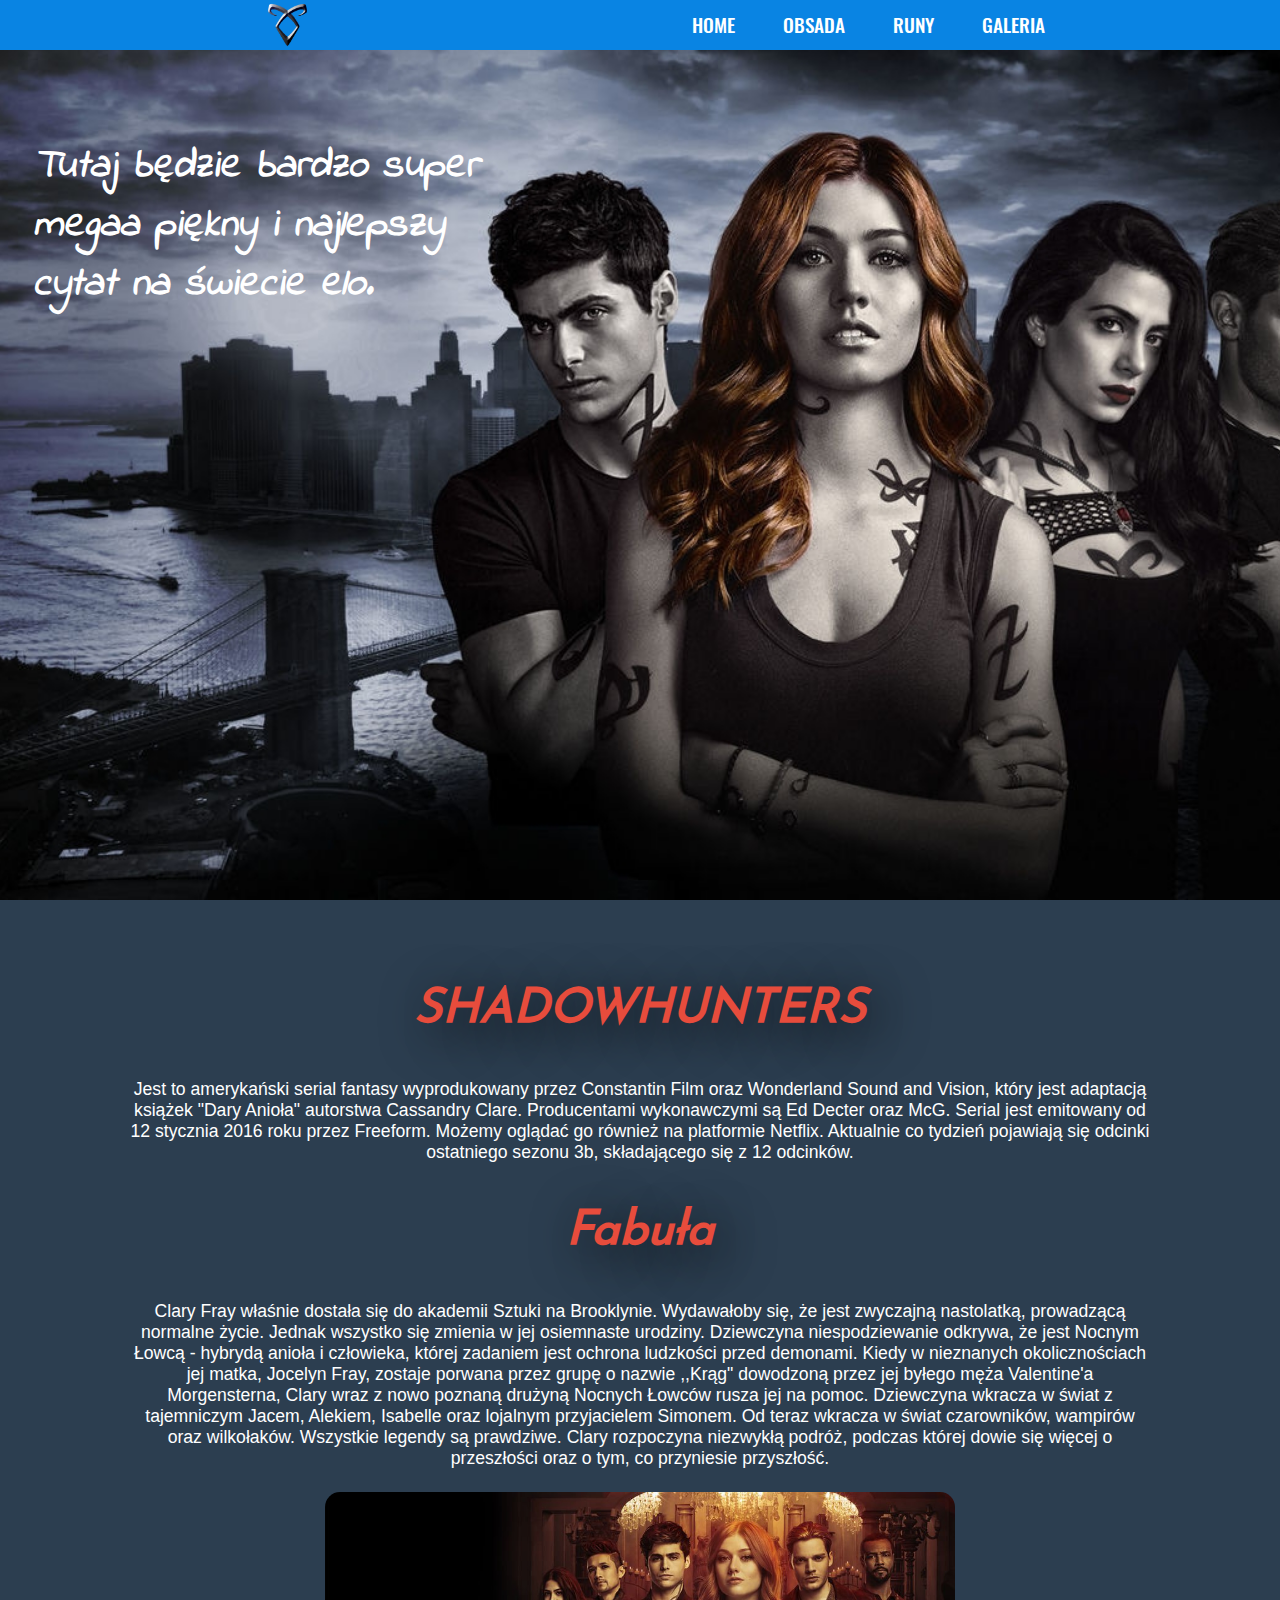
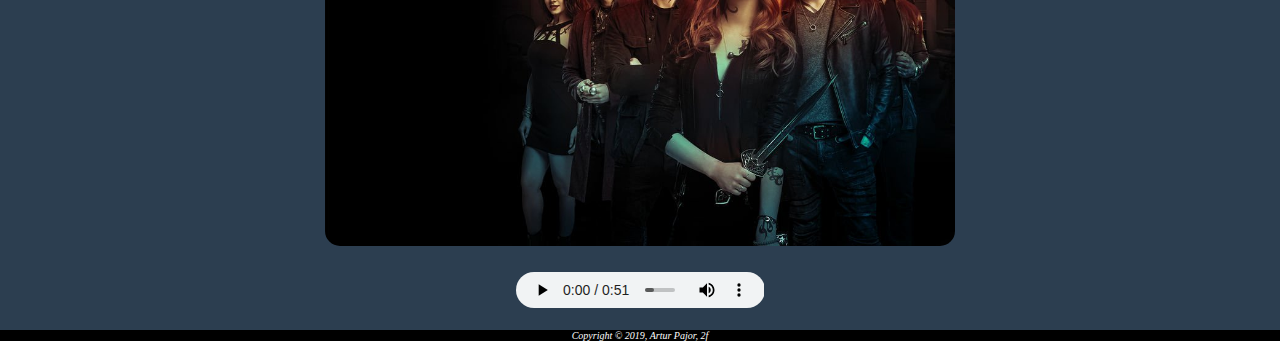
==== index.html @ 55b1897b "Add new files" ====
<!DOCTYPE html>
<html lang="pl-PL">
   
    <head>
        <meta charset="UTF-8"/>
        <meta name="Author" content="Artur Pajor"/>
        <title>Shadowhunters</title>
        <link rel="stylesheet" href="STYLE/style.css"/>
        <link rel="stylesheet" href="STYLE/menu.css"/>
        <meta name="viewport" content="width=device-width, user-scalable=no, initial-scale=1.0, maximum-scale=1.0, minimum-scale=1.0"/>
        <link rel="icon" href="IMG/favicon.ico"/>
        <script src="https://code.jquery.com/jquery-3.3.1.min.js"></script>
    </head>

    <body>
        <header>
            <span class="logo">
                <a href="index.html"><img src="IMG/logo.png" alt="logo"/></a>
            </span>
            <input type="checkbox" id="nav-btn" class="nav-btn"/>
            <nav>
                <ul>
                    <li><a href="index.html" onclick='unChecked()'>Home</a></li>
                    <li><a href="obsada.html" onclick='unChecked()'>Obsada</a></li>
                    <li><a href="runy.html" onclick='unChecked()'>Runy</a></li>
                    <li><a href="galeria.html" onclick='unChecked()'>Galeria</a></li>
                </ul>

            </nav>
            <label for="nav-btn" class="nav-btn-label">
                <span>
                
                </span>
            </label>
        </header>      
        
        <main>
            <section id="home">
                <h1><span>Tutaj będzie bardzo super</span> <span>megaa piękny i najlepszy</span> cytat na świecie elo.</h1>                 
            </section>
            
            <section id="content">
                <h2>SHADOWHUNTERS</h2>
                <p class="hometekst">
                    Jest to amerykański serial fantasy wyprodukowany przez Constantin Film oraz Wonderland Sound and Vision, który jest adaptacją książek "Dary Anioła" autorstwa Cassandry Clare.
                    Producentami wykonawczymi są Ed Decter oraz McG. Serial jest emitowany od 12 stycznia 2016 roku przez Freeform. Możemy oglądać go również na platformie Netflix.
                    Aktualnie co tydzień pojawiają się odcinki ostatniego sezonu 3b, składającego się z 12 odcinków.
                </p>
                <h3>Fabuła</h3>
                <p class="hometekst">
                    Clary Fray właśnie dostała się do akademii Sztuki na Brooklynie. Wydawałoby się, że jest zwyczajną nastolatką, prowadzącą normalne życie. Jednak wszystko się zmienia w jej osiemnaste urodziny. Dziewczyna niespodziewanie odkrywa, że jest Nocnym Łowcą - hybrydą anioła i człowieka, której zadaniem jest ochrona ludzkości przed demonami. Kiedy w nieznanych okolicznościach jej matka, Jocelyn Fray, zostaje porwana przez grupę o nazwie ,,Krąg" dowodzoną przez jej byłego męża Valentine'a Morgensterna, Clary wraz z nowo poznaną drużyną Nocnych Łowców rusza jej na pomoc. Dziewczyna wkracza w świat z tajemniczym Jacem, Alekiem, Isabelle oraz lojalnym przyjacielem Simonem. Od teraz wkracza w świat czarowników, wampirów oraz wilkołaków. Wszystkie legendy są prawdziwe. Clary rozpoczyna niezwykłą podróż, podczas której dowie się więcej o przeszłości oraz o tym, co przyniesie przyszłość.
                </p>
                <figure class="homejpg"><img src="IMG/home.jpg" alt="home" class="jpghome"/></figure>
                <audio controls>
                    <source src="Audio/Audio.mp3" type='audio/mpeg'>
                </audio>
            </section>
        </main>
        
        <footer>
            <p>Copyright <span id="copy">&copy;</span> 2019, Artur Pajor, 2f</p>
        </footer>
        
<script>
    
    const navBtn = document.getElementById("nav-btn");
    
    function unChecked(){
        if(navBtn.checked==true)
        navBtn.checked = false;
    }
    
    $(document).ready(function()
                              {
        
        $(document).scroll(function()
        {
            var scrollval = $(document).scrollTop()/100;
            var $scrollValue = 1 - $(document).scrollTop()/500;
            $('.home-box').css('opacity', $scrollValue);
            
        });

        $('')
        
    });
    
</script>
    </body>

</html>
---- STYLE/style.css ----
html{
    scroll-behavior: smooth;
}

*{
    padding: 0;
    margin: 0 auto;
    box-sizing: border-box;
}

@font-face{
    font-family: 'IndieFlower';
    src: url("FONTY/IndieFlower.ttf");
}

@font-face{
    font-family: ('RobotoCondensed');
    src: url("FONTY/RobotoCondensed-Regular.ttf");
}

@font-face{
    font-family: 'JosefinSans';
    src: url("FONTY/JosefinSans-Regular.ttf");
}

body{
    
}

@media screen and (min-width: 1025px){
    
    main #home h1{
        top: 25%;
        left: 20%;
        transform: translate(-50%, -50%);
        font-size: 250%;
    }
    
    main #home h1 span::after{
        content: '\A';
        white-space: pre;
    }
    
    #home h2{
        font-size: 700%;
        top: 25%;
        left: 20%;
        transform: translate(-50%, -50%);
    }
    
    #content h2{
        font-size: 300%;
    }
    
    #content h3{
        font-size: 300%;
    }
    
    .hometekst{
        font-size: 110%;
    }
    
    .jpghome{
        width: 70vh;
    }
    
    audio{
        padding-bottom: 2vh;
        padding-right: 2%;
        padding-left: 2%;
    }
    
}


@media screen and (max-width: 1024px){
    main #home h1{
        top: 85%;
        left: 70%;
        transform: translate(-50%, -50%);
        width: 55%;
    }
    
    #home h2{
        font-size: 260%;
        top: 80%;
        left: 72.5%;
        transform: translate(-50%, -50%);
    }
    
    #content h2{
        font-size: 180%;
    }
    
    #content h3{
        font-size: 180%;
    }
    
    .hometekst{
        font-size: 70%;
    }
    
    .jpghome{
        width: 45vh;
    }
    
    audio{
        display: none;
    }
}


main #home{
    background: url("IMG/stronaglowna.jpg");
    background-repeat: no-repeat;
    background-size: cover;
    background-position: 60%; 
    position: fixed;
    top: 0;
    bottom: 0;
    height: 100vh;
    width: 100%;
    z-index: 1;
}

#home h1{
    position: absolute;
    color: white;
    font-family: 'IndieFlower';
    font-style: italic;
}

#home h2{
    position: absolute;
    color: white;
    font-family: 'JosefinSans', sans-serif;
    text-shadow: 10px 10px 50px black;
}

main #content{
    z-index: 2;
    background-color: #2c3e50; 
    margin-top: 100vh;
    padding-top: 50px; 
    position: relative;
    height: auto;
    width: 100%;
    text-align: center;
}

.homejpg{
    padding-top: 2.5vh;
    padding-bottom: 2.5vh;
}

.jpghome{
    height: auto;
    border-radius: 15px;
}

#content h2{
    color: #e74c3c;
    padding-top: 4vh;
    font-family: 'JosefinSans', sans-serif;
    font-style: italic;
    text-shadow: 10px 10px 50px black;
    text-align: center;
}

#content h3{
    color: #e74c3c;
    padding-top: 5vh;
    font-family: 'JosefinSans', sans-serif;
    font-style: italic;
    text-shadow: 10px 10px 50px black;
    text-align: center;
}

#content p{
    color: white;
    font-family: 'RobotoCondensed', sans-serif;
    padding-top: 5vh;
    text-align: center;
    margin-left: 10%;
    margin-right: 10%;
}

footer{
    background-color: black;
    z-index: 99;
    position: relative;
    color: white;
    text-align: center;
    font-style: italic;
    font-size: 10px;
}
---- STYLE/menu.css ----
@font-face{
    font-family: 'Oswald';
    src: url("FONTY/Oswald-Regular.ttf");
}

:root{
    --nav-bg:rgba(9, 132, 227,1);
}

header{
    background:var(--nav-bg);
    text-align: center;
    position: fixed;
    width: 100%;
    z-index: 999;
    top: 0;
    bottom: 0;
    height: 50px;
}
.logo{
    display: flex;
    align-items: center;
    justify-content: center;
    font-size: 25px;
    height: 50px;
    font-weight: 700;
    color: white;
}
.logo img{
    margin: 5px 5px;
    height: 50px;
    margin-top: 10px;
}
.nav-btn{
    display: none !important;
}
.nav-btn-label{
    position: absolute;
    top: 0;
    left: 0;
    margin-left: 1em;
    height: 100%;
    display: flex;
    align-items: center;
    cursor: pointer;
}
.nav-btn-label span{
    transition: .1s ease;
}
.nav-btn-label span,
.nav-btn-label span::before,
.nav-btn-label span::after{
    display: block;
    background: white;
    height: 2px;
    width: 2em;
    border-radius: 2px;
    position: relative;
}
.nav-btn-label span::before,
.nav-btn-label span::after{
    content: "";
    position: absolute;
    transition: transform .3s ease;
}
.nav-btn-label span::before{
    bottom: 7px;
}
.nav-btn-label span::after{
    top: 7px;
}
.nav-btn:checked ~ .nav-btn-label span{
    
    background: none;
    margin: auto;
}
.nav-btn:checked ~ .nav-btn-label span::before{
    transform: translateY(7px) rotate(45deg);

}
.nav-btn:checked ~ .nav-btn-label span::after{
    transform: translateY(-7px) rotate(-45deg);
}
nav{
    position: absolute;
    text-align: left;
    top: 100%;
    left: 0%;
    background: var(--nav-bg);
    width: 100%;
    transform: scale(1,0);
    transform-origin: top;
    transition: transform .4s ease-in-out;
}
nav ul{
    margin: 0;
    padding: 0;
    list-style: none;
    
    
}
nav li{
    margin-bottom: 1em;
}
nav a{
    color: white;
    font-family: 'Oswald';
    line-height: 50px;
    text-decoration: none;
    font-size: 1.2rem;
    text-transform: uppercase;
    opacity: 0;
    transition: opacity .15s ease-in-out;

}
nav a:hover{
    color: #48dbfb;
    
}
.nav-btn:checked ~ nav{
    transform: scale(1,1);
}
.nav-btn:checked ~ nav a{
    opacity: 1;
    transition: opacity .25s ease-in-out .25s;
}

.home-box{
    width: 90%;
    margin: auto auto;
    height: 80%;
    top: calc(50% + 25px);
    left: 50%;
    max-height: 1000px;
    max-width: 1000px;
    transform: translate(-50%,-50%);
    display: grid;
    position: absolute;
    grid-template-columns: 1fr 1fr 1fr;
    grid-template-rows: 1fr 1fr 1fr;
    grid-gap: 1em;
}

.home-div{
    background: rgba(0,0,0,.7);
    border-radius: .5em;
    padding: 1em;
   
}

#home-div1{
    grid-column: 1/4;
    background-position: center;
    background-repeat: no-repeat;
    background-size: cover;
}

#home-div2{
    grid-column: 1/3;
}
#home-div3{
    grid-row: 2/4;
    grid-column: 3/4;
}


#home-div5{
    display: grid;
    background: transparent;
    grid-template-columns: 1fr 1fr;
    grid-template-rows: 1fr 1fr;
    grid-gap: 1em;
    padding: 0;
    
}
.miniDiv{
    background: rgba(0,0,0,.7);
    border-radius: .5em;
    padding: 1em;
    
}

@media screen and (min-width: 1025px){
    .nav-btn-label{
        display: none;
    }

    header{
        display: grid;
        grid-template-columns: 1fr auto minmax(600px, 3fr) 1fr;
    }

    .logo{
        grid-column: 2 / 3;
    }
    nav{
        all: unset;
        grid-column: 3 / 4;
        display: flex;
        justify-content: flex-end;
        align-items: center;
    }
    nav ul{
        display: flex;
        justify-content: flex-end;
    }

    nav li{
        margin-left: 3em;
        margin-bottom: 0;
    }
    nav a{
        opacity: 1;
        position: relative;
    }

    nav a::before{
        content: "";
        display: block;
        height: 5px;
        background: #48dbfb;
        position: absolute;
        top: -0.75em;
        left: 0;
        right: 0;
        transform: scale(0,1);
        transition: transform ease-in-out .25s;
        color: red;
    }
    nav a:hover::before{
        transform: scale(1,1);
    }
    
    main #home h1{
        top: 25%;
        left: 20%;
        transform: translate(-50%, -50%);
        font-size: 250%;
    }
    
    main #home h1 span::after{
        content: '\A';
        white-space: pre;
    }
    

}


@media screen and (max-width: 1024px){
    nav{
        position: absolute;
        text-align: center;
        top: 100%;
        left: 0%;
        height: calc(100vh - 50px);
        background: var(--nav-bg);
        width: 100%;
        transform: scale(1,0);
        transform-origin: top;
        display: flex;
        align-items: center;
        justify-content: center;
        transition: transform .4s ease-in-out;
    }

    nav ul{      
        align-items: center;
        width: 100%;
        height: 400px;
        padding-top: 50px;
    }
    nav a{
        width: 100%;
        display: block;
        height: 50px;
    }
    
    
    .home-box{

    grid-template-columns: 1fr 1fr;
    grid-template-rows: 1fr 1fr 1fr 1fr;
    grid-gap: .75em;
    width: 95%;
    }

    .home-div{
        
        border-radius: .5em;
        padding: 1em;

    }

    #home-div1, #home-div2{
        grid-column: 1/3;
    }

    #home-div3{
        grid-row: 3/5;
        grid-column: 2/3;
    }


    #home-div5{
        display: grid;
        background: transparent;
        grid-template-columns: 1fr 1fr;
        grid-template-rows: 1fr 1fr;
        grid-gap: .75em;
        padding: 0;
    }
    .miniDiv{
    
        border-radius: .5em;
        padding: 1em;

    }
    
    main #home h1{
        top: 85%;
        left: 70%;
        transform: translate(-50%, -50%);
        width: 55%;
    }
}
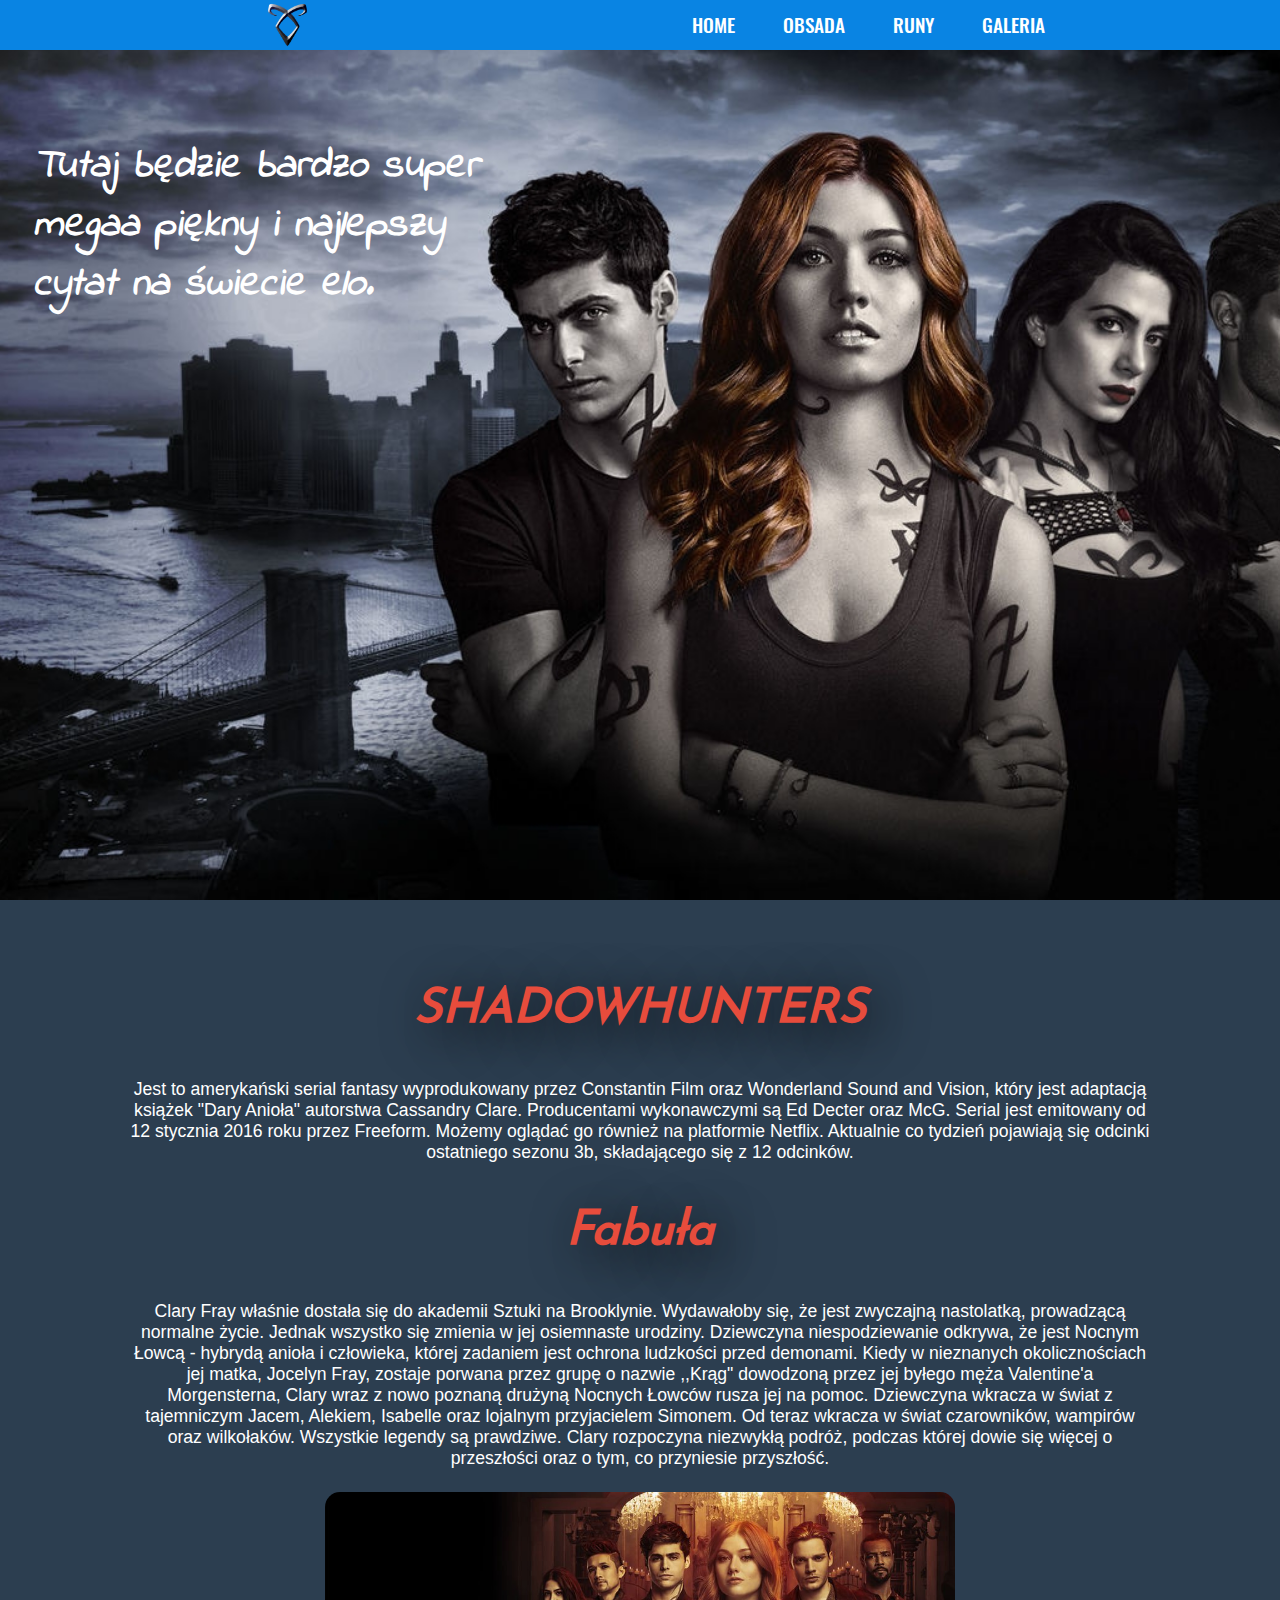
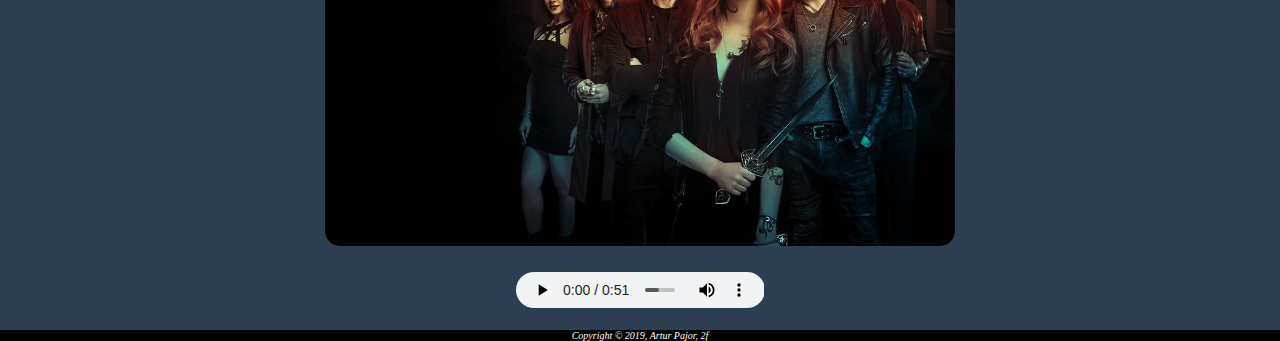
==== commit 77af41ed: "Update index.html" ====
--- a/index.html
+++ b/index.html
@@ -73,19 +73,8 @@
     $(document).ready(function()
                               {
         
-        $(document).scroll(function()
-        {
-            var scrollval = $(document).scrollTop()/100;
-            var $scrollValue = 1 - $(document).scrollTop()/500;
-            $('.home-box').css('opacity', $scrollValue);
-            
-        });
-
-        $('')
-        
-    });
     
 </script>
     </body>
 
-</html>+</html>
--- a/STYLE/menu.css
+++ b/STYLE/menu.css
@@ -3,12 +3,8 @@
     src: url("FONTY/Oswald-Regular.ttf");
 }
 
-:root{
-    --nav-bg:rgba(9, 132, 227,1);
-}
-
 header{
-    background:var(--nav-bg);
+    background: #0984E3;
     text-align: center;
     position: fixed;
     width: 100%;
@@ -86,7 +82,7 @@
     text-align: left;
     top: 100%;
     left: 0%;
-    background: var(--nav-bg);
+    background: #0984E3;
     width: 100%;
     transform: scale(1,0);
     transform-origin: top;
@@ -254,7 +250,7 @@
         top: 100%;
         left: 0%;
         height: calc(100vh - 50px);
-        background: var(--nav-bg);
+        background: #0984E3;
         width: 100%;
         transform: scale(1,0);
         transform-origin: top;
@@ -323,4 +319,4 @@
         transform: translate(-50%, -50%);
         width: 55%;
     }
-}+}
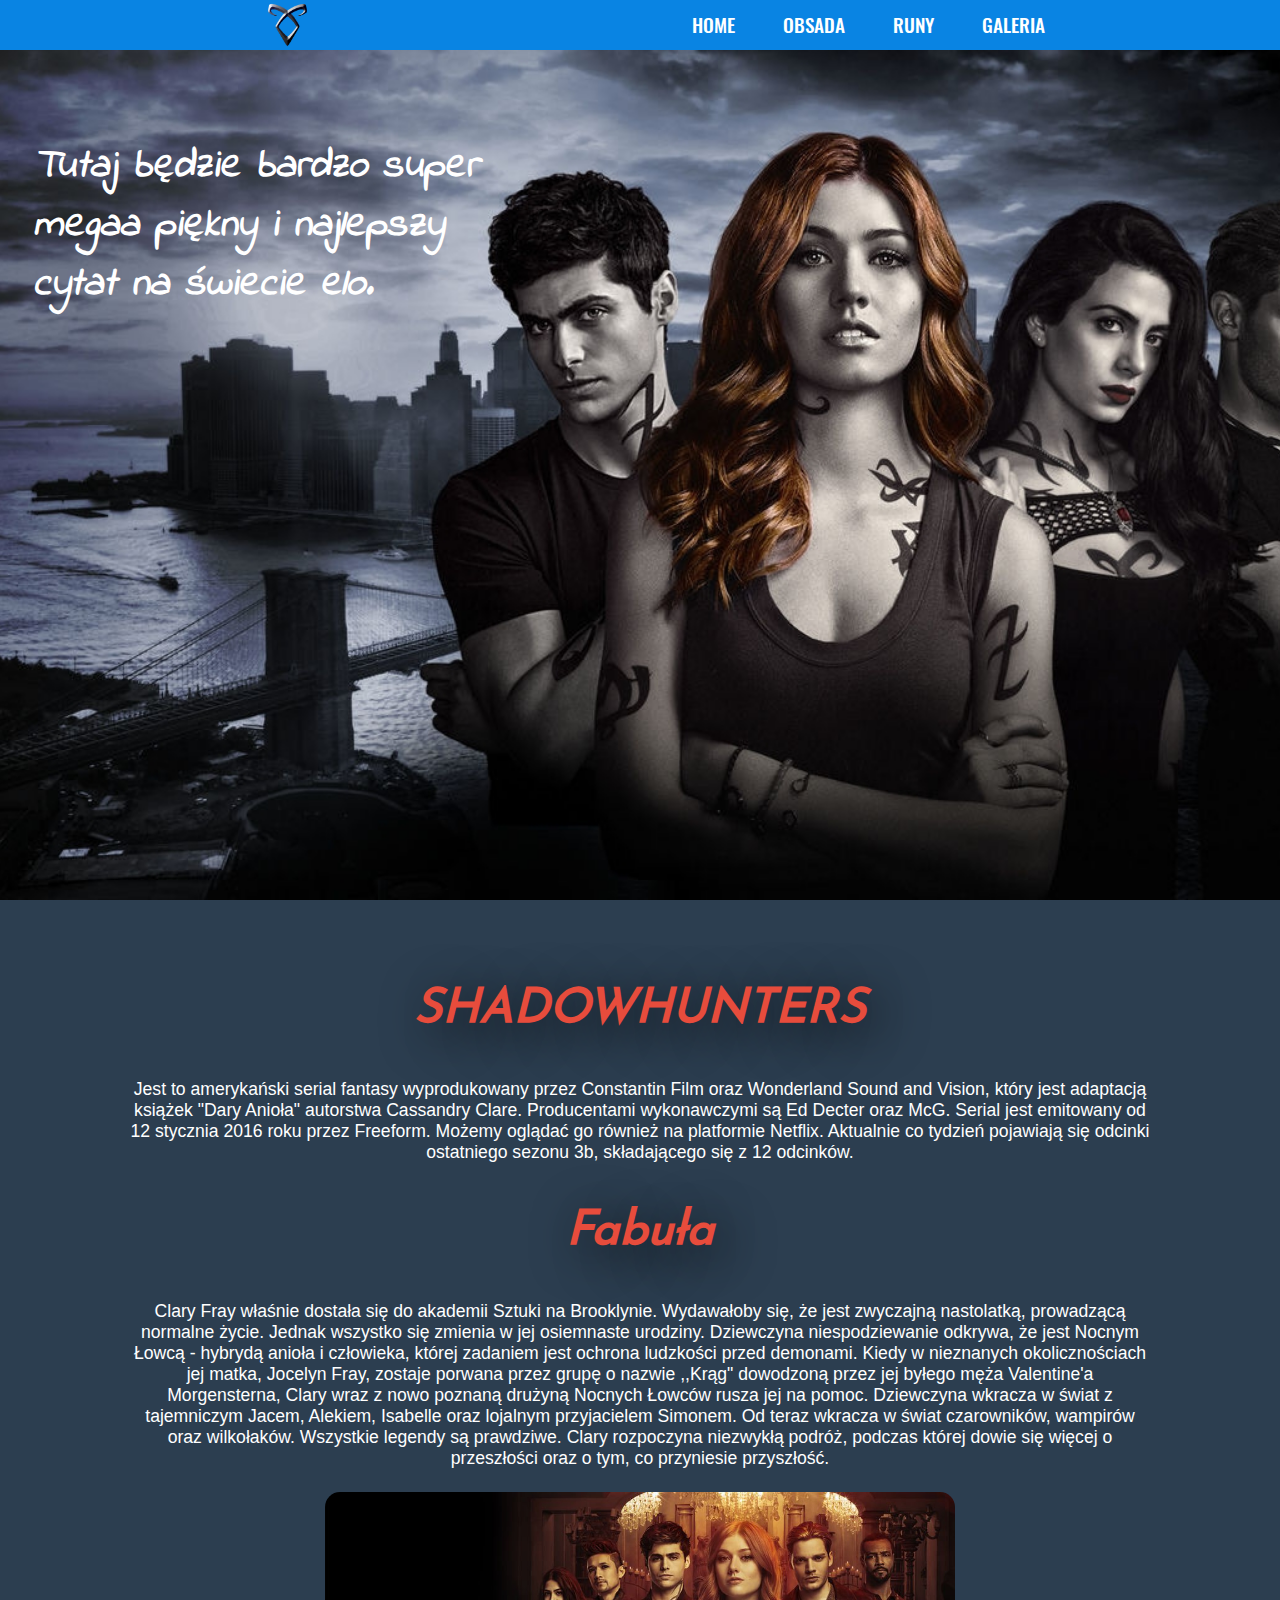
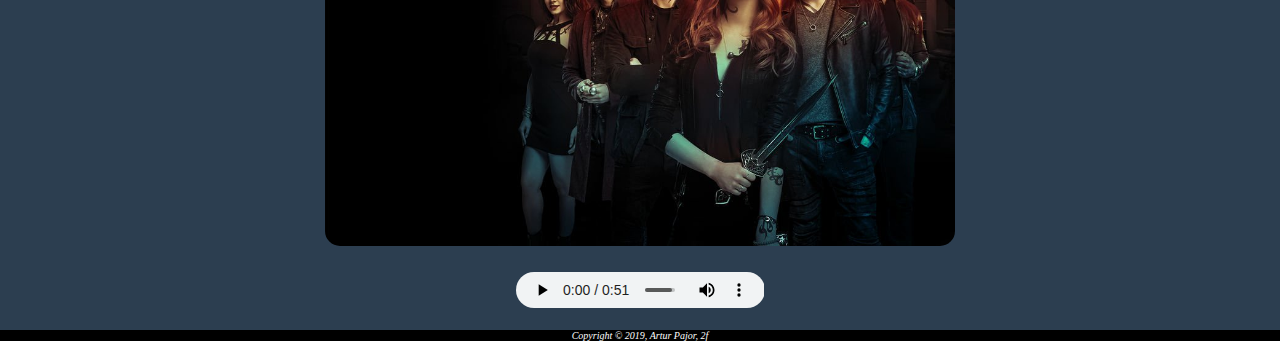
==== commit ac368608: "Update index.html" ====
--- a/index.html
+++ b/index.html
@@ -70,8 +70,6 @@
         navBtn.checked = false;
     }
     
-    $(document).ready(function()
-                              {
         
     
 </script>
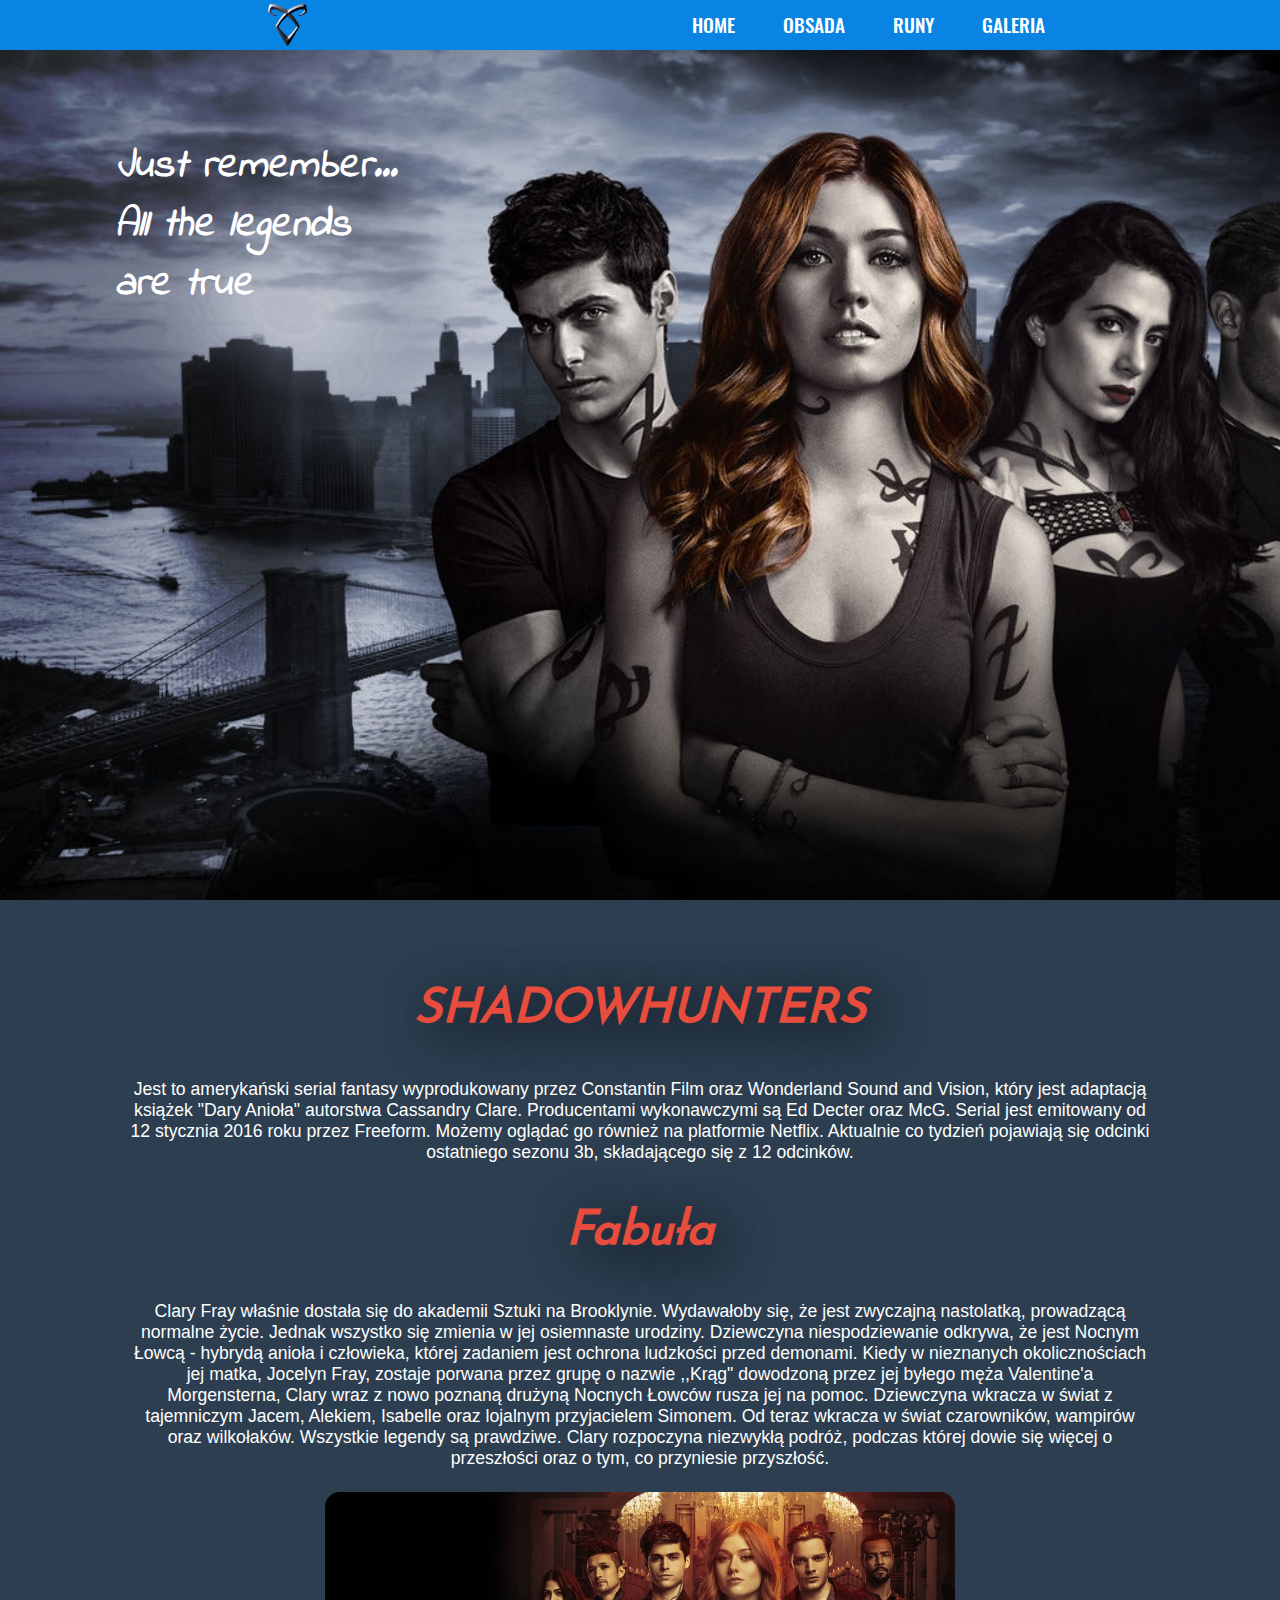
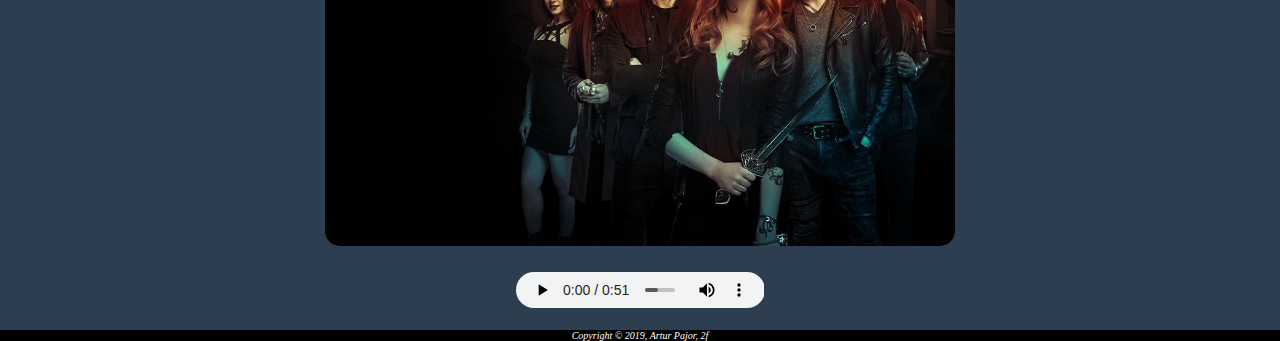
==== commit 637d6db8: "Update index.html" ====
--- a/index.html
+++ b/index.html
@@ -36,7 +36,7 @@
         
         <main>
             <section id="home">
-                <h1><span>Tutaj będzie bardzo super</span> <span>megaa piękny i najlepszy</span> cytat na świecie elo.</h1>                 
+                <h1><span>Just remember...</span> <span>All the legends</span>are true</h1>                 
             </section>
             
             <section id="content">
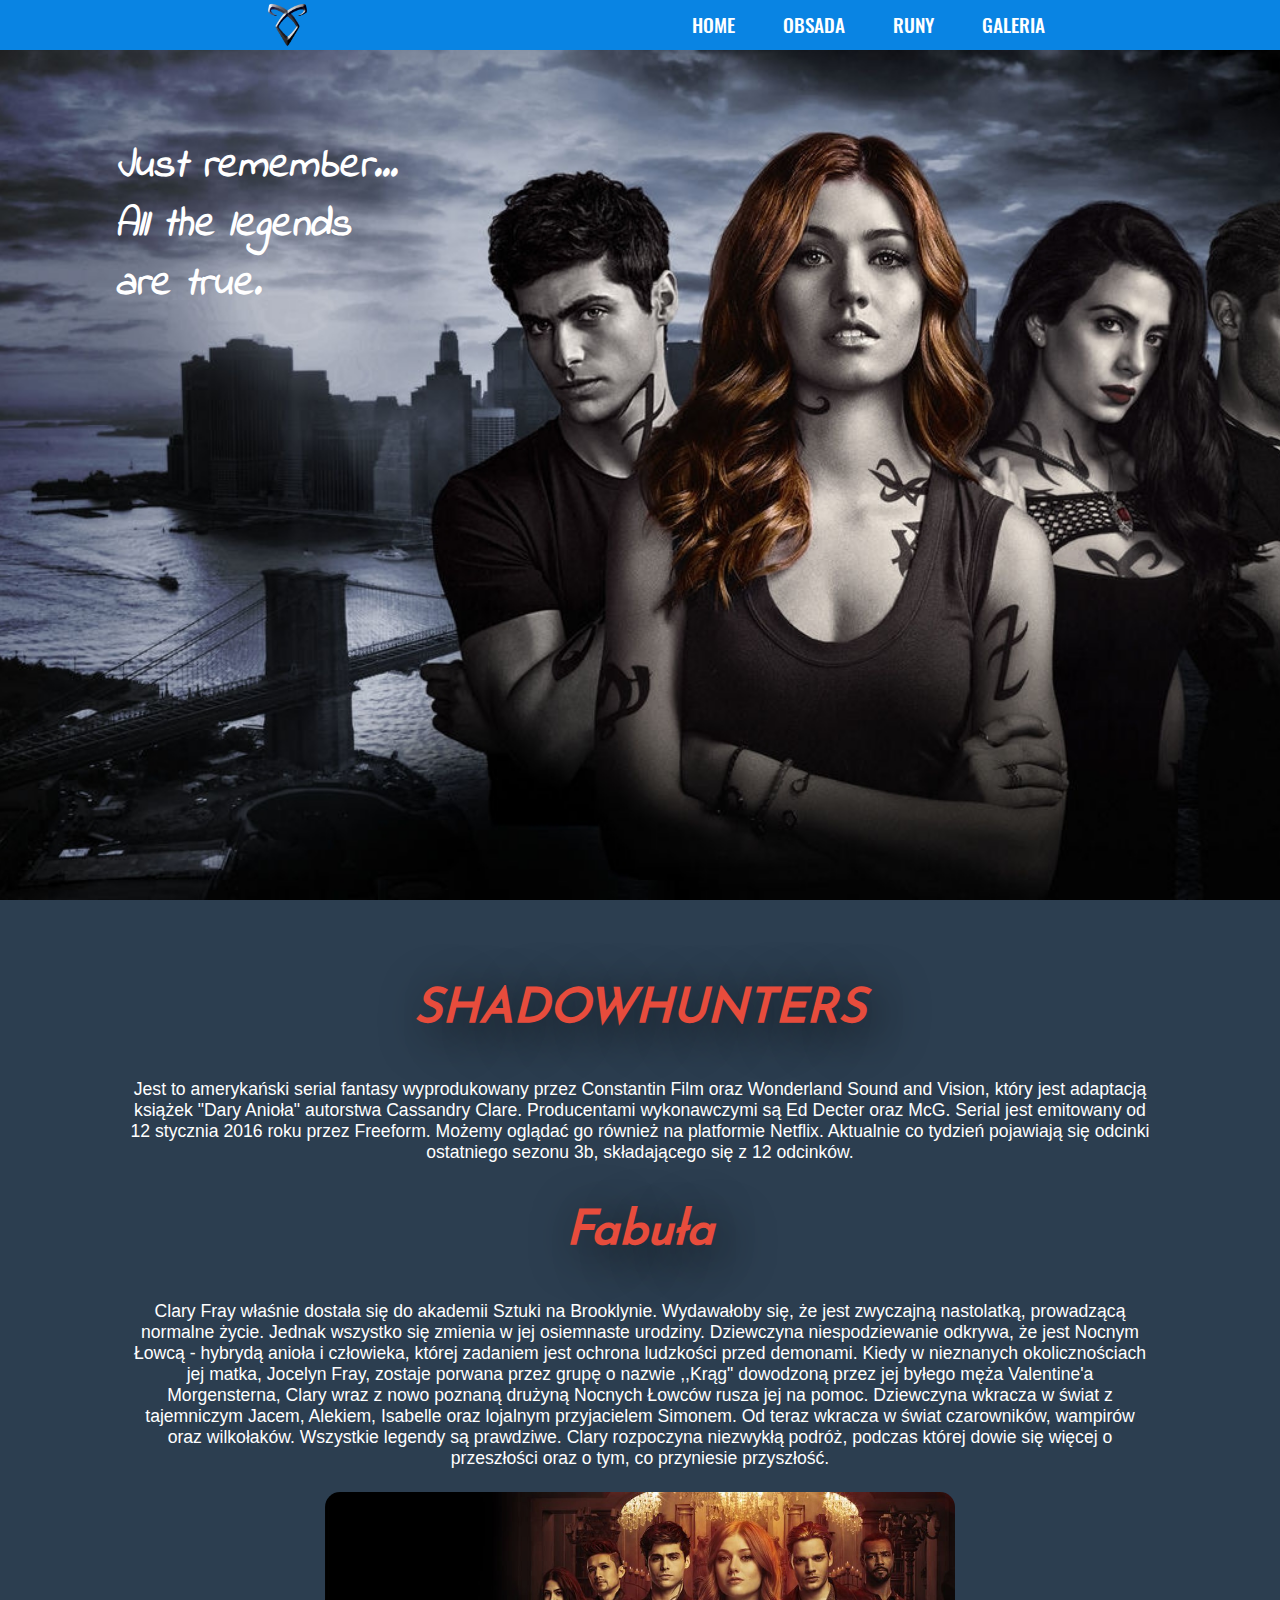
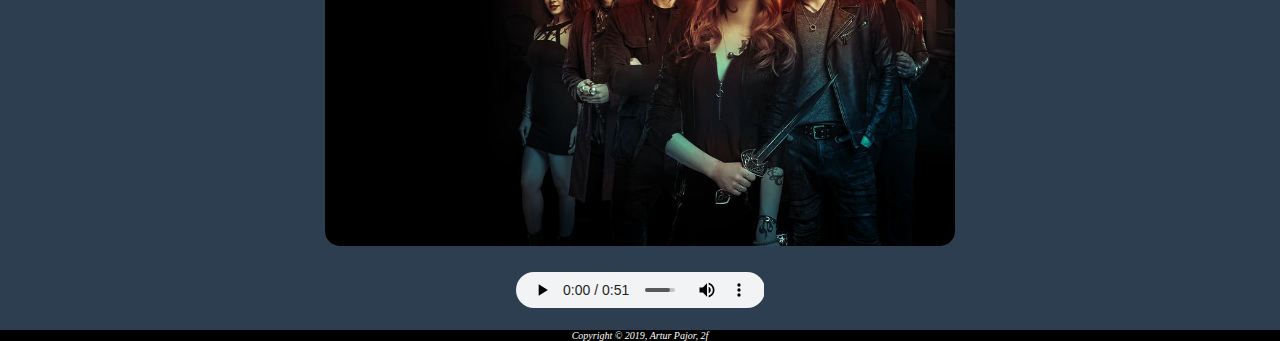
==== commit f9f9d57b: "Update index.html" ====
--- a/index.html
+++ b/index.html
@@ -36,7 +36,7 @@
         
         <main>
             <section id="home">
-                <h1><span>Just remember...</span> <span>All the legends</span>are true</h1>                 
+                <h1><span>Just remember...</span> <span>All the legends</span>are true.</h1>                 
             </section>
             
             <section id="content">
